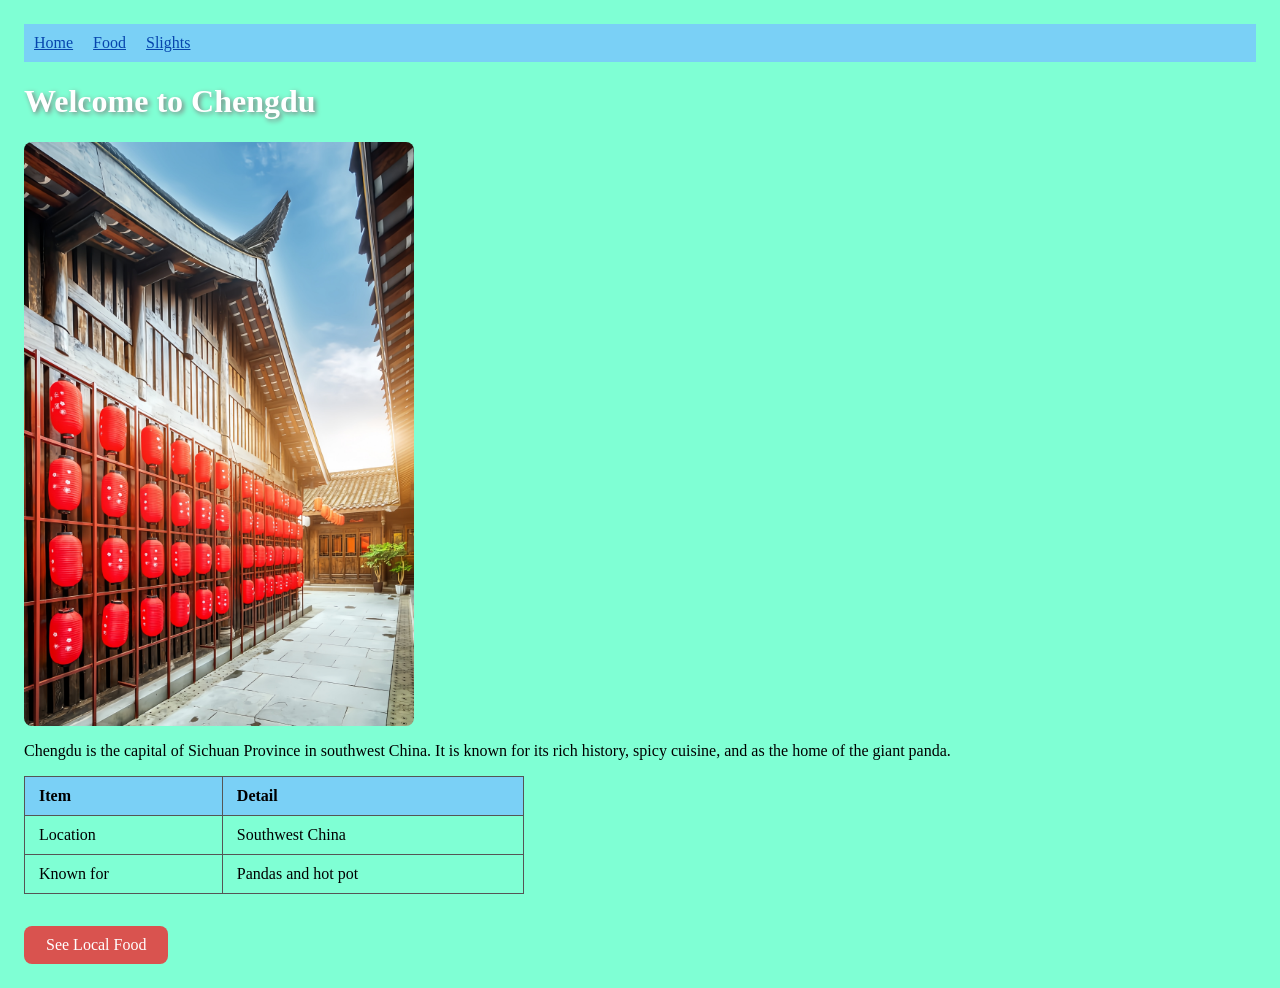
==== index.html @ 33c792b9 "Add files via upload" ====
<!DOCTYPE html>
<html lang="en">
<head>
    <meta charset="UTF-8">
    <meta name="viewport" content="width=device-width, initial-scale=1.0">
    <meta name="description" content="Welcome to Chengdu, capital of Sichuan: history, spicy cuisine, giant pandas and famous sights in southwest China.">
    <title>Home | Welcome to Chengdu</title>
    <link rel="stylesheet" href="style.css">
</head>
<body>
    <nav>
        <a href="index.html">Home</a>
        <a href="page2.html">Food</a>
        <a href="page3.html">Slights</a>
    </nav>
     <main>
        <h1>Welcome to Chengdu</h1>
        
        <img class="hero" src="street.jpg" alt="An old street in Chengdu with red lanterns"width="390" height="400">

        <p>
            Chengdu is the capital of Sichuan Province in southwest China.
            It is known for its rich history, spicy cuisine, and as the home of the giant panda.
        </p>

        <!-- Table: quick facts -->
        <table>
            <tr>
                <th>Item</th>
                <th>Detail</th>
            </tr>
            <tr>
                <td>Location</td>
                <td>Southwest China</td>
            </tr>
            <tr>
                <td>Known for</td>
                <td>Pandas and hot pot</td>
            </tr>
        </table>

        <a class="btn" href="page2.html">See Local Food</a>
    </main>

</body>
</html>
---- style.css ----
nav{
    background-color:rgb(122, 208, 246);
    color:rgb(249, 251, 241);
    padding:10px;
}
body{
    background-color:aquamarine;
    font-family:Georgia, serif;
}
h1{
    color:rgb(255, 255, 255);
    text-shadow:2px 2px 5px gray;
}
nav a {
    margin-right: 16px;
    color: #0645ad;
    text-decoration: underline;
}

body {
    padding: 16px;
}

.hero {
    max-width: 100%;
    height: auto;
    border-radius: 8px;
    margin: 16px 0;
    display: block;
}

ul {
    margin: 16px 0 16px 24px;
}

li {
    margin-bottom: 8px;
}
table {
    border-collapse: collapse;
    width: 100%;
    max-width: 500px;
    margin: 16px 0;
}

th, td {
    border: 1px solid #555;
    padding: 10px 14px;
    text-align: left;
}

th {
    background-color: rgb(122, 208, 246);
}
.btn {
    display: inline-block;
    padding: 10px 22px;
    background-color: #d9534f;
    color: #fff;
    border-radius: 8px;
    text-decoration: none;
    margin-top: 16px;
}

.btn:hover {
    background-color: #b52b27;
}
@media (max-width: 600px) {
    body {
        padding: 10px;
    }

    h1 {
        font-size: 1.6rem;
    }

    nav a {
        display: inline-block;
        margin-bottom: 6px;
    }
}
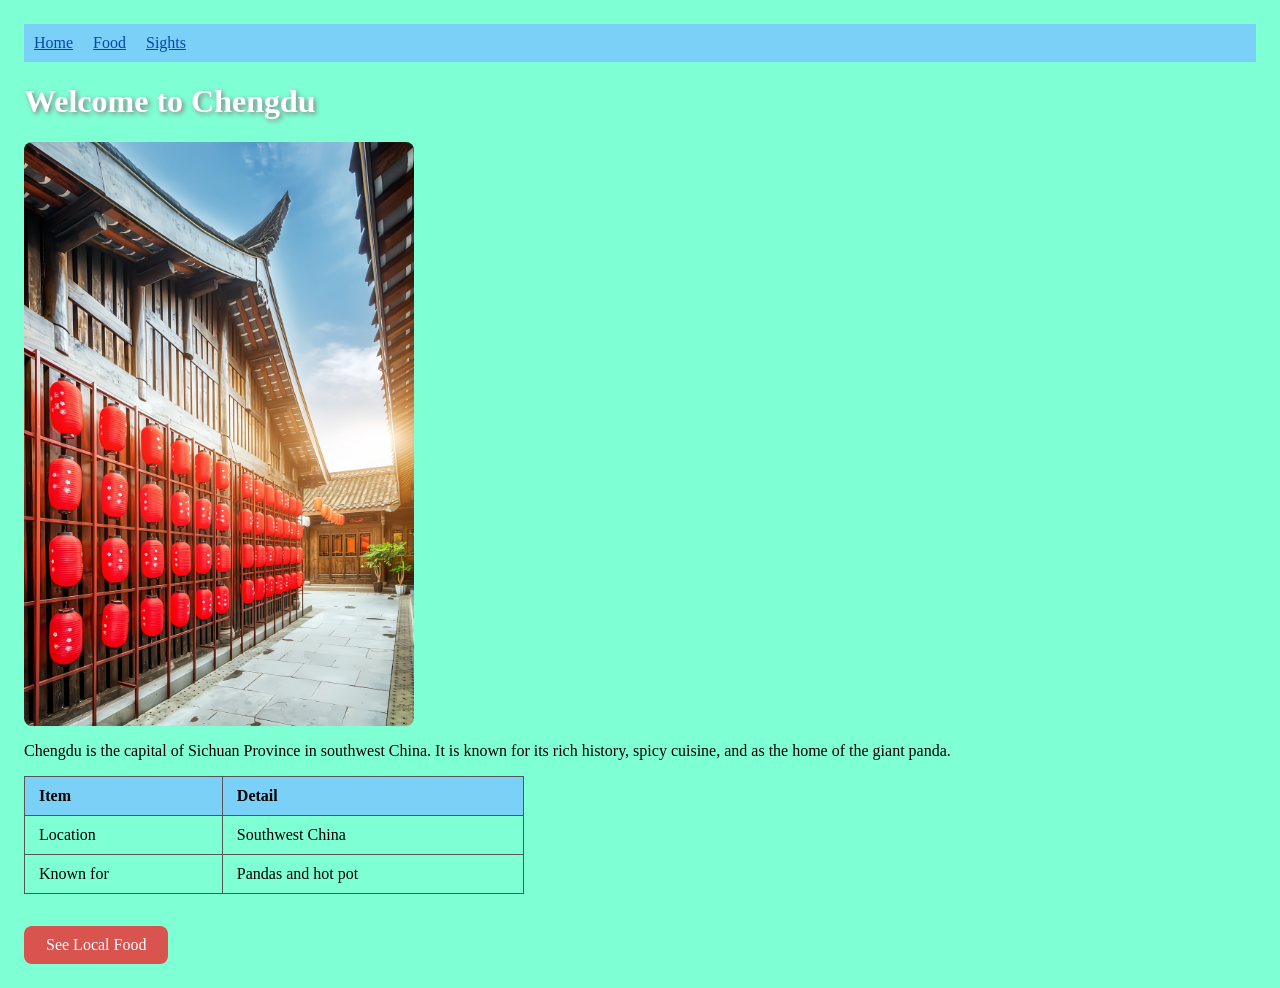
==== commit 25e5a279: "Add files via upload" ====
--- a/index.html
+++ b/index.html
@@ -1,46 +1,61 @@
 <!DOCTYPE html>
+<!-- Declare the HTML5 document standard and set the page language to English -->
 <html lang="en">
 <head>
+    <!-- Set the character encoding so text and special symbols display correctly -->
     <meta charset="UTF-8">
+    <!-- Configure the viewport for responsive display on mobile devices -->
     <meta name="viewport" content="width=device-width, initial-scale=1.0">
+    <!-- Provide a page description for search engines and browser previews -->
     <meta name="description" content="Welcome to Chengdu, capital of Sichuan: history, spicy cuisine, giant pandas and famous sights in southwest China.">
+    <!-- Set the title displayed in the browser tab -->
     <title>Home | Welcome to Chengdu</title>
+    <!-- Link to the shared external stylesheet -->
     <link rel="stylesheet" href="style.css">
 </head>
 <body>
+    <!-- Top navigation bar for links between the three pages -->
     <nav>
         <a href="index.html">Home</a>
         <a href="page2.html">Food</a>
-        <a href="page3.html">Slights</a>
+        <a href="page3.html">Sights</a>
     </nav>
-     <main>
+
+    <!-- Main content area of the page -->
+    <main>
+        <!-- Main page heading -->
         <h1>Welcome to Chengdu</h1>
-        
-        <img class="hero" src="street.jpg" alt="An old street in Chengdu with red lanterns"width="390" height="400">
 
+        <!-- City street image; the hero class controls shared image presentation -->
+        <img class="hero" src="street.jpg" alt="An old street in Chengdu with red lanterns" width="390" height="400">
+
+        <!-- Brief introduction to Chengdu and its notable features -->
         <p>
             Chengdu is the capital of Sichuan Province in southwest China.
             It is known for its rich history, spicy cuisine, and as the home of the giant panda.
         </p>
 
-        <!-- Table: quick facts -->
+        <!-- Table showing quick facts about Chengdu -->
         <table>
+            <!-- Table header describing each column -->
             <tr>
                 <th>Item</th>
                 <th>Detail</th>
             </tr>
+            <!-- Chengdu location information -->
             <tr>
                 <td>Location</td>
                 <td>Southwest China</td>
             </tr>
+            <!-- Chengdu's notable attractions and specialties -->
             <tr>
                 <td>Known for</td>
                 <td>Pandas and hot pot</td>
             </tr>
         </table>
 
+        <!-- Button-style link to the local food page -->
         <a class="btn" href="page2.html">See Local Food</a>
     </main>
-
 </body>
 </html>
--- a/style.css
+++ b/style.css
@@ -1,26 +1,35 @@
-nav{
-    background-color:rgb(122, 208, 246);
-    color:rgb(249, 251, 241);
-    padding:10px;
+/* Navigation bar: set the background color, text color, and padding */
+nav {
+    background-color: rgb(122, 208, 246);
+    color: rgb(249, 251, 241);
+    padding: 10px;
 }
-body{
-    background-color:aquamarine;
-    font-family:Georgia, serif;
+
+/* Page body: set the background color and serif font */
+body {
+    background-color: aquamarine;
+    font-family: Georgia, serif;
 }
-h1{
-    color:rgb(255, 255, 255);
-    text-shadow:2px 2px 5px gray;
+
+/* Main heading: use white text with a gray shadow */
+h1 {
+    color: rgb(255, 255, 255);
+    text-shadow: 2px 2px 5px gray;
 }
+
+/* Navigation links: control spacing, color, and underline style */
 nav a {
     margin-right: 16px;
     color: #0645ad;
     text-decoration: underline;
 }
 
+/* Page padding: keep a consistent margin around all page content */
 body {
     padding: 16px;
 }
 
+/* Hero image: limit width, preserve aspect ratio, and add rounding and spacing */
 .hero {
     max-width: 100%;
     height: auto;
@@ -29,13 +38,17 @@
     display: block;
 }
 
+/* Unordered list: set the outer margin and left indentation */
 ul {
     margin: 16px 0 16px 24px;
 }
 
+/* List items: add vertical spacing between entries */
 li {
     margin-bottom: 8px;
 }
+
+/* Table: collapse borders and limit the maximum width */
 table {
     border-collapse: collapse;
     width: 100%;
@@ -43,15 +56,19 @@
     margin: 16px 0;
 }
 
+/* Table headers and cells: set borders, padding, and left alignment */
 th, td {
     border: 1px solid #555;
     padding: 10px 14px;
     text-align: left;
 }
 
+/* Table header: use the same blue background as the navigation bar */
 th {
     background-color: rgb(122, 208, 246);
 }
+
+/* Button link: display it inline as a block and set its size and colors */
 .btn {
     display: inline-block;
     padding: 10px 22px;
@@ -62,18 +79,24 @@
     margin-top: 16px;
 }
 
+/* Button hover state: darken the button when the pointer moves over it */
 .btn:hover {
     background-color: #b52b27;
 }
+
+/* Mobile layout: apply these rules when the viewport is 600 pixels or narrower */
 @media (max-width: 600px) {
+    /* Reduce page padding on small screens */
     body {
         padding: 10px;
     }
 
+    /* Reduce the main heading size on small screens */
     h1 {
         font-size: 1.6rem;
     }
 
+    /* Display navigation links inline with spacing on small screens */
     nav a {
         display: inline-block;
         margin-bottom: 6px;
